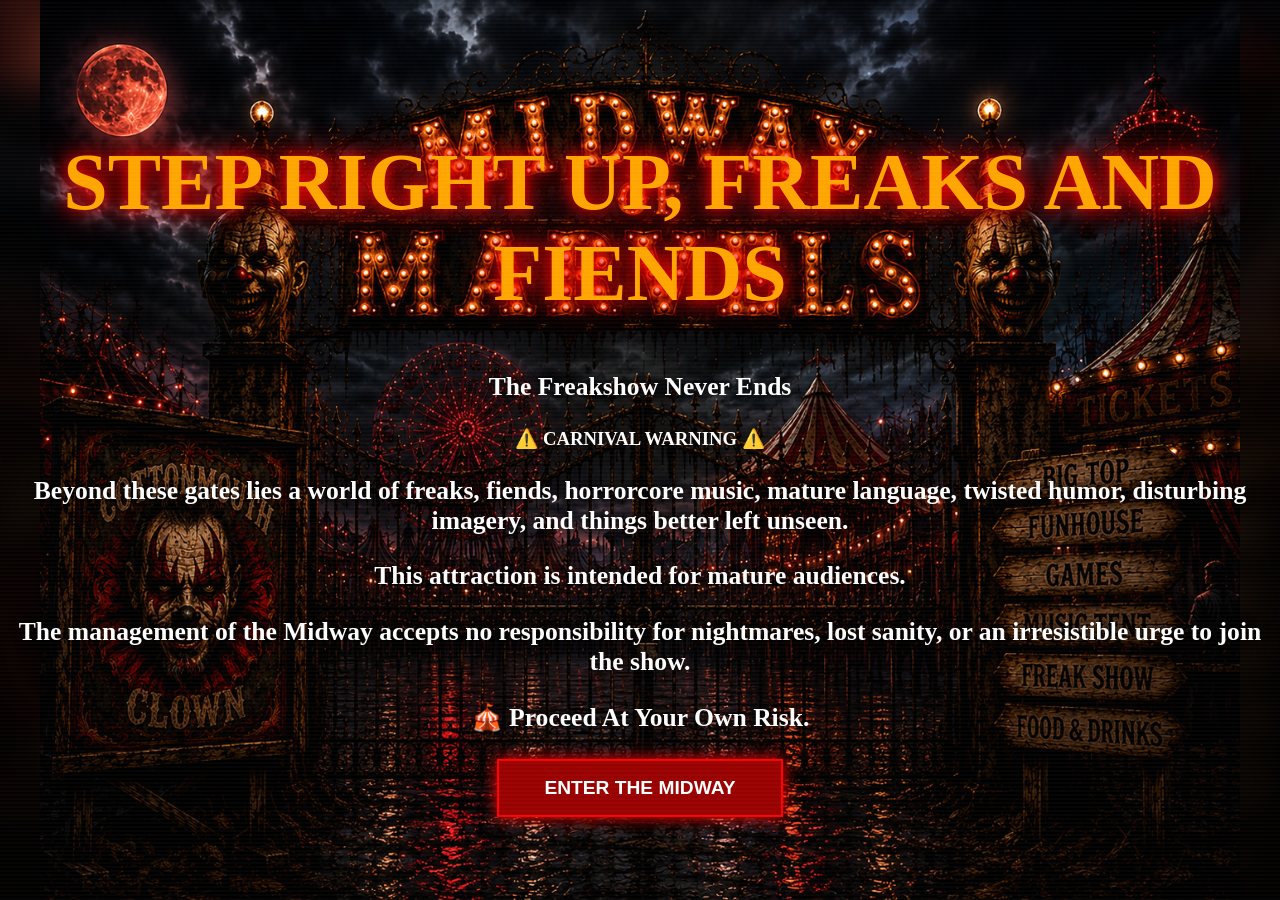
==== index.html @ 5e90f462 "Add mature content warning" ====
<!DOCTYPE html>
<html lang="en">
<head>
<meta charset="UTF-8">
<meta name="viewport" content="width=device-width, initial-scale=1.0">
<title>Cottonmouth Clown - The Midway</title>
<link rel="stylesheet" href="style.css">
</head>

<body>

<div class="projector"></div>

<div id="landing">
    <div class="landing-content">

        <h1>STEP RIGHT UP, FREAKS AND FIENDS</h1>

        <p>The Freakshow Never Ends</p>

        <div class="warning-box">
            <h3>⚠️ CARNIVAL WARNING ⚠️</h3>

            <p>
                Beyond these gates lies a world of freaks, fiends,
                horrorcore music, mature language, twisted humor,
                disturbing imagery, and things better left unseen.
            </p>

            <p>
                This attraction is intended for mature audiences.
            </p>

            <p>
                The management of the Midway accepts no responsibility
                for nightmares, lost sanity, or an irresistible urge
                to join the show.
            </p>

            <p><strong>🎪 Proceed At Your Own Risk.</strong></p>
        </div>

        <button id="enterButton">ENTER THE MIDWAY</button>

    </div>
</div>

<div id="gateFlash">OPEN THE GATES!</div>

<div id="midway" class="hidden">

    <div class="midway-hero">
        <img src="assets/images/websitebackgroundopen.png" class="midway-image" alt="Midway of Marvels">

        <nav id="signMenu">
            <a href="bigtop.html" class="sign-link bigtop-link" aria-label="Big Top"></a>
            <a href="funhouse.html" class="sign-link funhouse-link" aria-label="Funhouse"></a>
            <a href="games.html" class="sign-link games-link" aria-label="Games"></a>
            <a href="music.html" class="sign-link music-link" aria-label="Music Tent"></a>
            <a href="freakshow.html" class="sign-link freakshow-link" aria-label="Freak Show"></a>
            <a href="gallery.html" class="sign-link gallery-link" aria-label="Gallery"></a>
        </nav>
    </div>

</div>

<script src="script.js"></script>
</body>
</html>
---- style.css ----
html, body{
    margin:0;
    padding:0;
    background:black;
    color:white;
    font-family:Georgia, serif;
    overflow-x:hidden;
    scroll-behavior:smooth;
}

.projector{
    position:fixed;
    inset:0;
    pointer-events:none;
    opacity:.05;
    z-index:9999;
    background:repeating-linear-gradient(
        to bottom,
        transparent 0px,
        transparent 2px,
        white 3px,
        transparent 4px
    );
}

.hidden{
    display:none !important;
}

/* LANDING */

#landing{
    width:100vw;
    height:100vh;
    position:relative;
    display:flex;
    justify-content:center;
    align-items:center;
    overflow:hidden;
    background:black;
}

#landing::before{
    content:"";
    position:absolute;
    inset:0;
    background:url("assets/images/websitebackgroundclosed.png");
    background-size:cover;
    background-position:center;
    background-repeat:no-repeat;
    filter:blur(15px) brightness(.35);
    transform:scale(1.1);
    z-index:0;
}

#landing::after{
    content:"";
    position:absolute;
    inset:0;
    background:url("assets/images/websitebackgroundclosed.png");
    background-size:contain;
    background-position:center;
    background-repeat:no-repeat;
    z-index:1;
}

.landing-content{
    position:relative;
    z-index:2;
    text-align:center;
}

.landing-content h1{
    color:orange;
    font-size:5rem;
    text-shadow:0 0 15px red, 0 0 35px red;
}

.landing-content p{
    font-size:1.6rem;
    font-weight:bold;
    text-shadow:0 0 10px black;
}

#enterButton{
    background:#990000;
    color:white;
    border:2px solid red;
    padding:16px 45px;
    font-size:1.2rem;
    font-weight:bold;
    cursor:pointer;
    box-shadow:0 0 15px red;
    transition:.3s;
}

#enterButton:hover{
    background:red;
    transform:scale(1.05);
}

/* GATE FLASH */

#gateFlash{
    display:none;
    position:fixed;
    inset:0;
    background:black;
    z-index:9998;
    justify-content:center;
    align-items:center;
    color:orange;
    font-size:5rem;
    font-weight:bold;
    text-align:center;
    text-shadow:0 0 20px red, 0 0 50px red;
}

#gateFlash.show{
    display:flex;
    animation:gateFlicker .15s infinite;
}

@keyframes gateFlicker{
    0%{opacity:1;}
    50%{opacity:.45;}
    100%{opacity:1;}
}

.fade-out{
    animation:fadeOut 1s forwards;
}

@keyframes fadeOut{
    from{opacity:1;}
    to{opacity:0;}
}

/* MIDWAY HERO */

#midway{
    background:black;
    min-height:100vh;
}

.midway-hero{
    position:relative;
    width:100vw;
    min-height:100vh;
    background:black;
    overflow:hidden;
    display:flex;
    justify-content:center;
    align-items:center;
}

.midway-hero::before{
    content:"";
    position:absolute;
    inset:0;
    background:url("assets/images/websitebackgroundopen.png");
    background-size:cover;
    background-position:center;
    background-repeat:no-repeat;
    filter:blur(18px) brightness(.35);
    transform:scale(1.12);
    z-index:0;
}

.midway-image{
    position:absolute;
    inset:0;
    width:100%;
    height:100%;
    object-fit:contain;
    object-position:center;
    z-index:1;
}

/* CLICKABLE WOOD SIGN HOTSPOTS - VISIBLE FOR ALIGNMENT */

#signMenu{
    position:absolute;
    inset:0;
    z-index:5;
    pointer-events:none;
}

.sign-link{
    position:absolute;
    display:block;
    pointer-events:auto;
    cursor:pointer;

    border:none;
    background:transparent;
    box-shadow:none;
}

.sign-link:hover{
    border:none;
    background:rgba(255,80,0,.08);
}

/* BIG TOP */
.bigtop-link{
    top:48.4%;
    right:21%;
    width:10%;
    height:4%;
}

/* FUNHOUSE */
.funhouse-link{
    top:54.2%;
    right:21%;
    width:10%;
    height:4%;
}

/* GAMES */
.games-link{
    top:60.0%;
    right:21%;
    width:10%;
    height:4%;
}

/* MUSIC */
.music-link{
    top:65.6%;
    right:21%;
    width:9%;
    height:4%;
}

/* FREAK SHOW */
.freakshow-link{
    top:71.5%;
    right:21%;
    width:9%;
    height:4%;
}

/* FOOD & DRINKS */
.gallery-link{
    top:77.4%;
    right:21%;
    width:9%;
    height:4%;
}

/* CONTENT */

.content-section{
    max-width:900px;
    margin:80px auto;
    padding:25px;
    border:1px solid rgba(255,0,0,.25);
    background:rgba(0,0,0,.65);
    backdrop-filter:blur(3px);
}

.content-section h2{
    color:orange;
    text-shadow:0 0 10px red;
}

.content-section p{
    line-height:1.6;
}

/* MOBILE */

@media(max-width:768px){
    .landing-content h1{
        font-size:2.4rem;
    }

    .landing-content p{
        font-size:1.1rem;
    }

    #gateFlash{
        font-size:2.4rem;
        padding:20px;
    }

    .sign-link{
        display:none;
    }
}
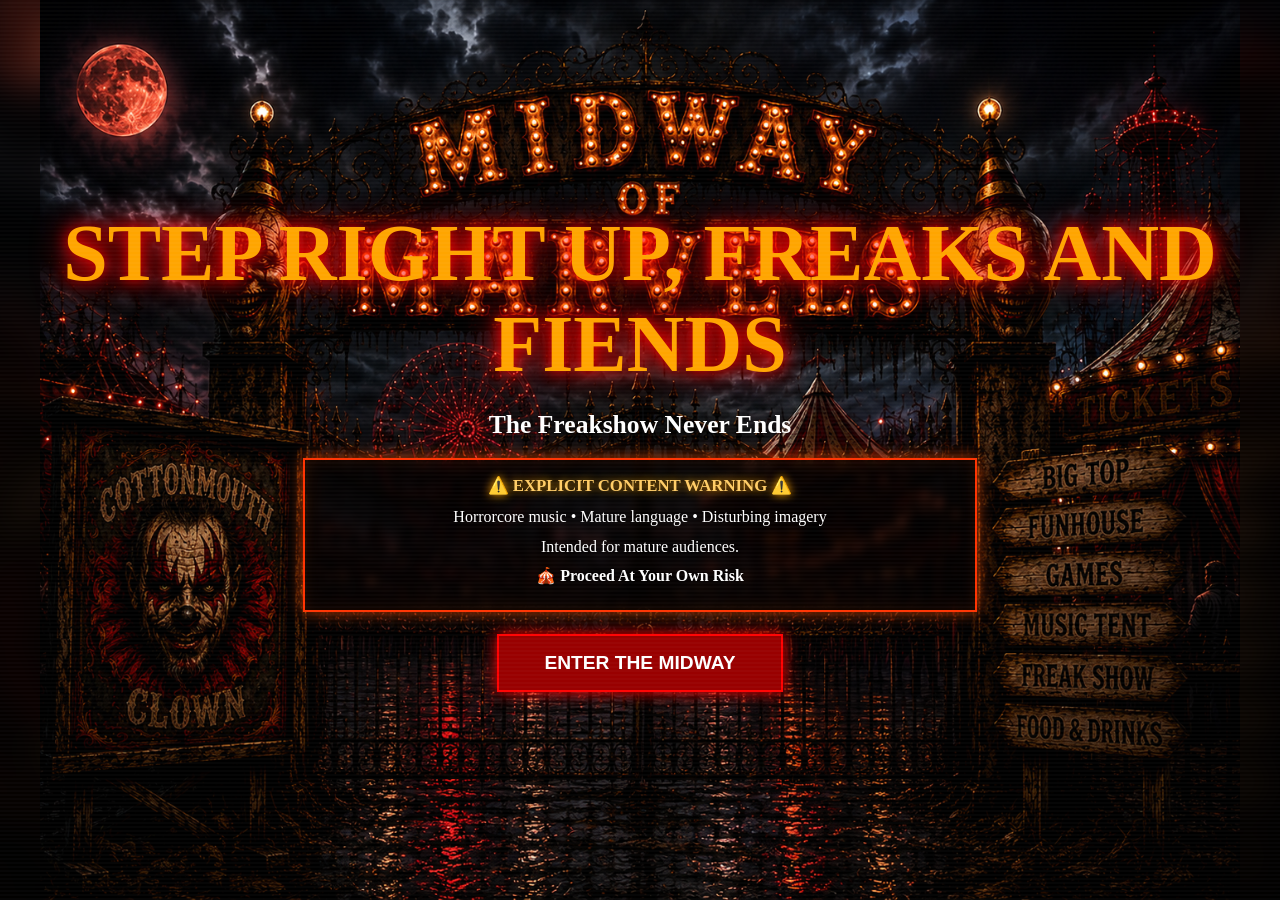
==== commit c7fe961f: "Add explicit content warning" ====
--- a/index.html
+++ b/index.html
@@ -16,28 +16,16 @@
 
         <h1>STEP RIGHT UP, FREAKS AND FIENDS</h1>
 
-        <p>The Freakshow Never Ends</p>
+        <p class="tagline">The Freakshow Never Ends</p>
 
         <div class="warning-box">
-            <h3>⚠️ CARNIVAL WARNING ⚠️</h3>
+            <h3>⚠️ EXPLICIT CONTENT WARNING ⚠️</h3>
 
-            <p>
-                Beyond these gates lies a world of freaks, fiends,
-                horrorcore music, mature language, twisted humor,
-                disturbing imagery, and things better left unseen.
-            </p>
+            <p>Horrorcore music • Mature language • Disturbing imagery</p>
 
-            <p>
-                This attraction is intended for mature audiences.
-            </p>
+            <p>Intended for mature audiences.</p>
 
-            <p>
-                The management of the Midway accepts no responsibility
-                for nightmares, lost sanity, or an irresistible urge
-                to join the show.
-            </p>
-
-            <p><strong>🎪 Proceed At Your Own Risk.</strong></p>
+            <p><strong>🎪 Proceed At Your Own Risk</strong></p>
         </div>
 
         <button id="enterButton">ENTER THE MIDWAY</button>
--- a/style.css
+++ b/style.css
@@ -68,18 +68,48 @@
     position:relative;
     z-index:2;
     text-align:center;
+    max-width:1300px;
+    padding:20px;
 }
 
 .landing-content h1{
     color:orange;
     font-size:5rem;
+    margin:0 0 20px 0;
     text-shadow:0 0 15px red, 0 0 35px red;
 }
 
-.landing-content p{
+.tagline{
     font-size:1.6rem;
     font-weight:bold;
+    margin:0 0 15px 0;
     text-shadow:0 0 10px black;
+}
+
+.warning-box{
+    max-width:620px;
+    margin:18px auto 22px auto;
+    padding:15px 25px;
+    background:rgba(0,0,0,.68);
+    border:2px solid #ff3300;
+    box-shadow:
+        0 0 15px rgba(255,80,0,.7),
+        inset 0 0 18px rgba(255,80,0,.12);
+    backdrop-filter:blur(4px);
+}
+
+.warning-box h3{
+    color:#ffcc66;
+    margin:0 0 10px 0;
+    font-size:1.05rem;
+    text-shadow:0 0 10px orange;
+}
+
+.warning-box p{
+    margin:8px 0;
+    font-size:1rem;
+    line-height:1.35;
+    text-shadow:0 0 8px black;
 }
 
 #enterButton{
@@ -177,7 +207,7 @@
     z-index:1;
 }
 
-/* CLICKABLE WOOD SIGN HOTSPOTS - VISIBLE FOR ALIGNMENT */
+/* INVISIBLE CLICKABLE WOOD SIGN HOTSPOTS */
 
 #signMenu{
     position:absolute;
@@ -191,7 +221,6 @@
     display:block;
     pointer-events:auto;
     cursor:pointer;
-
     border:none;
     background:transparent;
     box-shadow:none;
@@ -200,85 +229,80 @@
 .sign-link:hover{
     border:none;
     background:rgba(255,80,0,.08);
-}
-
-/* BIG TOP */
+    box-shadow:0 0 25px rgba(255,80,0,.35);
+}
+
+/* PERFECTED SIGN POSITIONS */
+
 .bigtop-link{
-    top:48.4%;
+    top:48.1%;
     right:21%;
     width:10%;
     height:4%;
 }
 
-/* FUNHOUSE */
 .funhouse-link{
-    top:54.2%;
+    top:53.9%;
     right:21%;
     width:10%;
     height:4%;
 }
 
-/* GAMES */
 .games-link{
-    top:60.0%;
+    top:59.7%;
     right:21%;
     width:10%;
     height:4%;
 }
 
-/* MUSIC */
 .music-link{
-    top:65.6%;
+    top:65.3%;
     right:21%;
     width:9%;
     height:4%;
 }
 
-/* FREAK SHOW */
 .freakshow-link{
-    top:71.5%;
+    top:71.2%;
     right:21%;
     width:9%;
     height:4%;
 }
 
-/* FOOD & DRINKS */
 .gallery-link{
-    top:77.4%;
+    top:77.1%;
     right:21%;
     width:9%;
     height:4%;
-}
-
-/* CONTENT */
-
-.content-section{
-    max-width:900px;
-    margin:80px auto;
-    padding:25px;
-    border:1px solid rgba(255,0,0,.25);
-    background:rgba(0,0,0,.65);
-    backdrop-filter:blur(3px);
-}
-
-.content-section h2{
-    color:orange;
-    text-shadow:0 0 10px red;
-}
-
-.content-section p{
-    line-height:1.6;
 }
 
 /* MOBILE */
 
 @media(max-width:768px){
     .landing-content h1{
-        font-size:2.4rem;
-    }
-
-    .landing-content p{
+        font-size:2.2rem;
+    }
+
+    .tagline{
         font-size:1.1rem;
+    }
+
+    .warning-box{
+        max-width:85%;
+        padding:12px 15px;
+    }
+
+    .warning-box h3{
+        font-size:.9rem;
+    }
+
+    .warning-box p{
+        font-size:.82rem;
+    }
+
+    #enterButton{
+        padding:12px 30px;
+        font-size:1rem;
     }
 
     #gateFlash{
